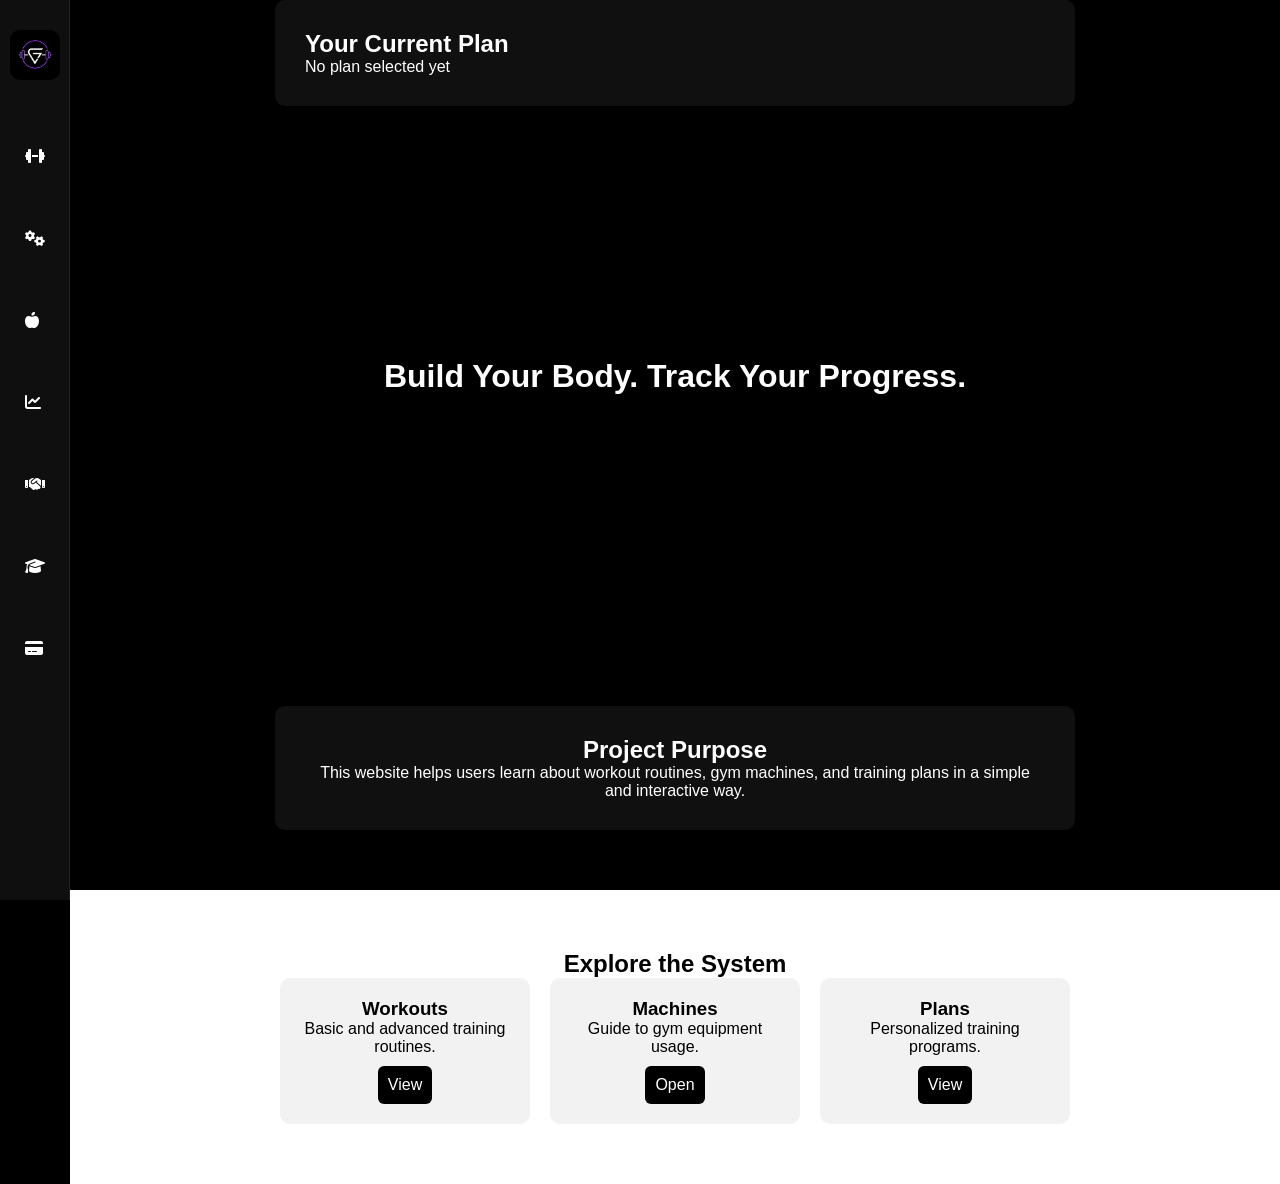
==== index.html @ 777e2af5 "views" ====
<!DOCTYPE html>
<html lang="en">
<head>
  <meta charset="UTF-8" />
  <meta name="viewport" content="width=device-width, initial-scale=1.0"/>
  <title>Gym Progress Tracker</title>

  <link rel="stylesheet" href="css/style.css">

  <!-- FONT AWESOME ICONS -->
  <link rel="stylesheet" href="https://cdnjs.cloudflare.com/ajax/libs/font-awesome/6.5.0/css/all.min.css">
</head>

<body>

  <!-- SIDEBAR -->
  <div class="sidebar">

    <div class="logo">
        <img src="img/logo.png" alt="logo">
        <span class="logo-text">Gym Progress</span>
    </div>

    <a href="#">
      <i class="fa-solid fa-dumbbell"></i>
      <span class="text">Workouts</span>
    </a>

    <a href="machine.html">
      <i class="fa-solid fa-gears"></i>
      <span class="text">Machines</span>
    </a>

    <a href="nutrition.html">
      <i class="fa-solid fa-apple-whole"></i>
      <span class="text">Nutrition</span>
    </a>

    <a href="#">
      <i class="fa-solid fa-chart-line"></i>
      <span class="text">Marketing Fitness</span>
    </a>

    <a href="#">
      <i class="fa-solid fa-handshake"></i>
      <span class="text">Collaborations</span>
    </a>

    <a href="#">
      <i class="fa-solid fa-graduation-cap"></i>
      <span class="text">Become Trainer</span>
    </a>
    <a href="subscription.html">
        <i class="fa-solid fa-credit-card"></i>
        <span class="text">Subscription</span>
    </a>

  </div>

   

  <!-- MAIN CONTENT -->
  <div class="content">
        <div class="info-box">

        <h2>Your Current Plan</h2>
            <p id="userPlan">No plan selected yet</p>
        </div>

    <div class="hero">
      <h1>Build Your Body. Track Your Progress.</h1>
    </div>

    <div class="info">
      <div class="info-box">
        <h2>Project Purpose</h2>
        <p>
          This website helps users learn about workout routines, gym machines,
          and training plans in a simple and interactive way.
        </p>
      </div>
    </div>

    <div class="features">

      <h2>Explore the System</h2>

      <div class="cards">

        <div class="card">
          <h3>Workouts</h3>
          <p>Basic and advanced training routines.</p>
          <a href="#">View</a>
        </div>

        <div class="card">
          <h3>Machines</h3>
          <p>Guide to gym equipment usage.</p>
          <a href="machine.html">Open</a>
        </div>

        <div class="card">
          <h3>Plans</h3>
          <p>Personalized training programs.</p>
          <a href="subscription.html">View</a>
        </div>

      </div>
    </div>

  </div>

  <script src="js/main.js"></script>

</body>
</html>
---- css/style.css ----
* {
  margin: 0;
  padding: 0;
  box-sizing: border-box;
  font-family: Arial, sans-serif;
}

body {
  background: #000;
  color: white;
  min-height: 100vh;
  display: flex;
  overflow-x: hidden;
}

/* =======================
   SIDEBAR
======================= */
.sidebar {
  position: fixed;
  left: 0;
  top: 0;
  height: 100vh;
  width: 70px;
  background: #0f0f0f;
  border-right: 1px solid #222;
  display: flex;
  flex-direction: column;
  align-items: center;
  padding-top: 20px;
  transition: 0.3s ease;
  overflow: hidden;
  z-index: 1000;
}

/* expand */
.sidebar:hover {
  width: 230px;
  align-items: flex-start;
  padding-left: 15px;
}

/* logo */
.logo {
  display: flex;
  align-items: center;
  gap: 12px;
  margin-bottom: 25px;
  width: 100%;
  padding: 10px;
}

.logo img {
  width: 45px;
  height: 45px;
  border-radius: 10px;
  transition: 0.3s ease;
}
/* texto oculto */
.logo-text {
  opacity: 0;
  transform: translateX(-10px);
  transition: 0.3s ease;
  white-space: nowrap;
  color: white;
  font-weight: bold;
}
/* cuando hover en sidebar */
.sidebar:hover .logo-text {
  opacity: 1;
  transform: translateX(0);
}
/* opcional: logo un poco más grande cuando está cerrado */
.sidebar:not(:hover) .logo img {
  width: 50px;
  height: 50px;
}

/* links */
.sidebar a {
  width: 100%;
  display: flex;
  align-items: center;
  gap: 15px;

  padding: 25px 25px; /* 🔥 más espacio entre links */
  margin: 7px 0;      /* 🔥 separación vertical */

  text-decoration: none;
  color: white;
  border-radius: 10px;

  transition: 0.4s ease;
}

/* hover links */
.sidebar a:hover {
  background: #00ff88;
  color: black;
}

/* icon */
.icon {
  font-size: 30px;
  width: 55px;
  text-align: center;
}

/* text hidden */
.text {
  opacity: 0;
  transform: translateX(-10px);
  transition: 0.2s ease;
  white-space: nowrap;
}

/* show text on hover */
.sidebar:hover .text {
  opacity: 1;
  transform: translateX(0);
}

/* =======================
   CONTENT (FIXED)
======================= */
.content {
  flex: 1;
  margin-left: 70px;
  width: 100%;
  transition: 0.3s ease;
}

/* move content when sidebar expands */
.sidebar:hover ~ .content {
  margin-left: 230px;
}

/* =======================
   HERO
======================= */
.hero {
  height: 60vh;
  background: url("https://images.unsplash.com/photo-1517836357463-d25dfeac3438") center/cover;
  display: flex;
  align-items: center;
  justify-content: center;
}

.hero h1 {
  background: rgba(0,0,0,0.6);
  padding: 20px;
  border-radius: 10px;
  text-align: center;
}

/* =======================
   INFO SECTION
======================= */
.info {
  background: #000;
  padding: 60px 20px;
  text-align: center;
}

.info-box {
  max-width: 800px;
  margin: auto;
  background: #101010;
  padding: 30px;
  border-radius: 10px;
}

/* =======================
   FEATURES
======================= */
.features {
  background: white;
  color: black;
  padding: 60px 20px;
  text-align: center;
}

.cards {
  display: flex;
  gap: 20px;
  justify-content: center;
  flex-wrap: wrap;
}

.card {
  background: #f2f2f2;
  padding: 20px;
  width: 250px;
  border-radius: 10px;
}

.card a {
  display: inline-block;
  margin-top: 10px;
  padding: 10px;
  background: black;
  color: white;
  text-decoration: none;
  border-radius: 6px;
}

.plans {
  display: flex;
  gap: 20px;
  justify-content: center;
  flex-wrap: wrap;
  margin-top: 20px;
}

.plan {
  background: #111;
  color: white;
  padding: 20px;
  width: 220px;
  border-radius: 10px;
  cursor: pointer;
  transition: 0.3s;
  border: 1px solid #666666;
  text-align: center;
}

.plan:hover {
  transform: scale(1.05);
  border-color: #00ff88;
}

.premium {
  border: 1px solid #00ff88;
}

.elite {
  border: 1px solid gold;
}

/* MODAL */
.modal {
  display: none;
  position: fixed;
  top: 0;
  left: 0;
  width: 100%;
  height: 100%;
  background: rgba(0,0,0,0.8);
  justify-content: center;
  align-items: center;
}

.modal-content {
  background: #111;
  padding: 30px;
  border-radius: 10px;
  width: 320px;
  text-align: center;
}

.modal-content input {
  width: 100%;
  margin: 10px 0;
  padding: 10px;
  border-radius: 5px;
  border: none;
}

.modal-content button {
  width: 100%;
  padding: 10px;
  background: #00ff88;
  border: none;
  cursor: pointer;
  font-weight: bold;
}

.close {
  float: right;
  cursor: pointer;
  font-size: 20px;
}
.notice {
  background: #ffcc00;
  color: black;
  text-align: center;
  padding: 10px;
  font-weight: bold;
}
.paypal-btn {
  width: 100%;
  padding: 12px;
  background: #0070ba;
  color: white;
  border: none;
  border-radius: 6px;
  cursor: pointer;
  font-weight: bold;
  margin-top: 10px;
  display: flex;
  justify-content: center;
  gap: 8px;
  align-items: center;
}

.paypal-btn:hover {
  background: #005c99;
}

#paymentStatus {
  margin-top: 10px;
  font-size: 14px;
  color: #00ff88;
}
.plan {
  transition: all 0.3s ease;
}

.plan:hover {
  transform: scale(1.08);
  box-shadow: 0 0 15px #00ff88;
}
/* =======================
   RESPONSIVE
======================= */
@media (max-width: 768px) {
  .sidebar {
    width: 60px;
  }

  .sidebar:hover {
    width: 200px;
  }

  .content {
    margin-left: 60px;
  }

  .hero h1 {
    font-size: 20px;
  }

  .cards {
    flex-direction: column;
    align-items: center;
  }
}
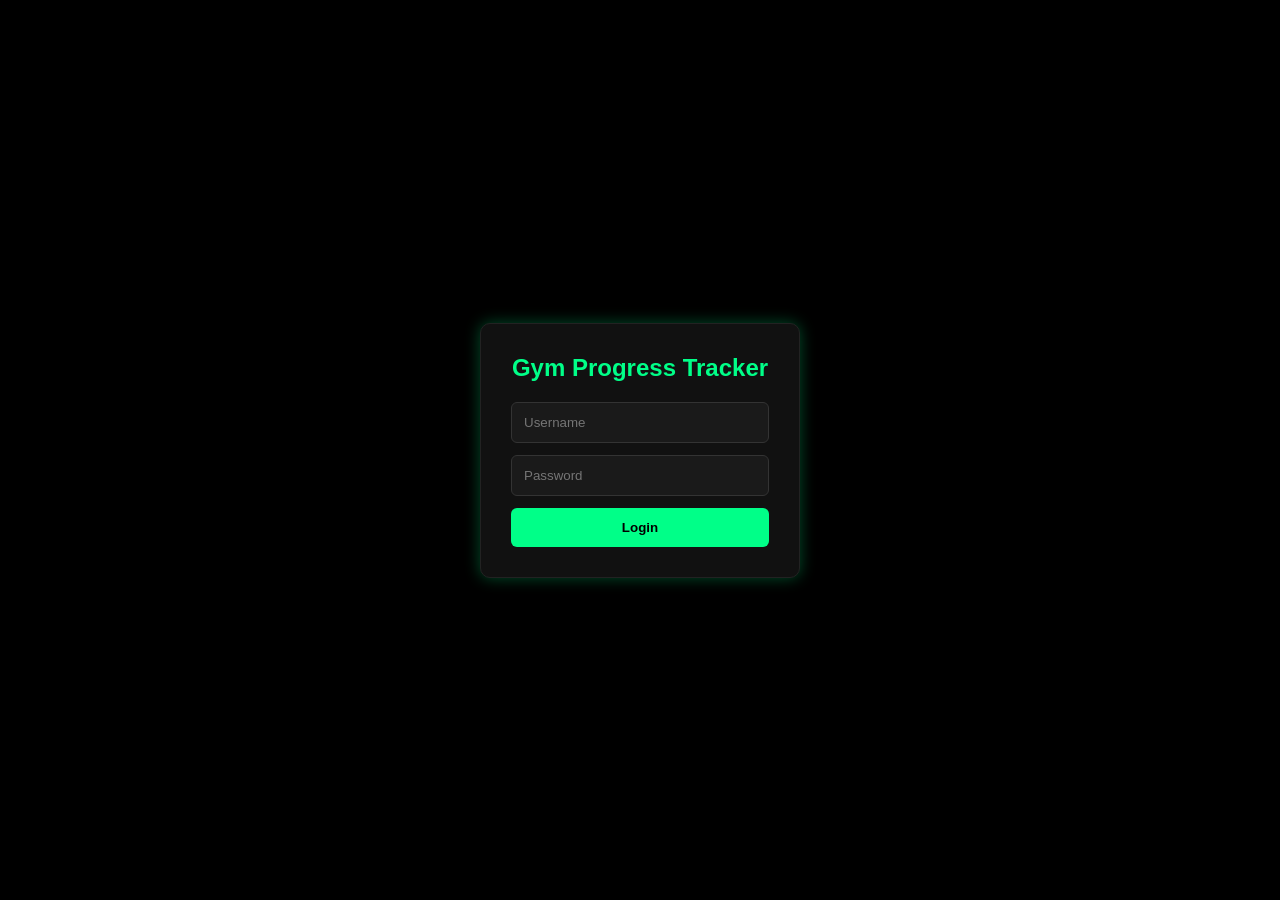
==== commit a0ef899c: "add the requeriments" ====
--- a/index.html
+++ b/index.html
@@ -1,8 +1,8 @@
 <!DOCTYPE html>
 <html lang="en">
 <head>
-  <meta charset="UTF-8" />
-  <meta name="viewport" content="width=device-width, initial-scale=1.0"/>
+  <meta charset="UTF-8" >
+  <meta name="viewport" content="width=device-width, initial-scale=1.0">
   <title>Gym Progress Tracker</title>
 
   <link rel="stylesheet" href="css/style.css">
@@ -16,12 +16,16 @@
   <!-- SIDEBAR -->
   <div class="sidebar">
 
-    <div class="logo">
-        <img src="img/logo.png" alt="logo">
-        <span class="logo-text">Gym Progress</span>
-    </div>
+   <div class="logo">
+    <img src="img/logo.png" alt="logo">
+    <span class="logo-text">Gym Progress</span>
+</div>
 
-    <a href="#">
+<div id="welcomeUser">
+  <i class="fa-solid fa-user"></i>
+</div>
+
+    <a href="workouts.html">
       <i class="fa-solid fa-dumbbell"></i>
       <span class="text">Workouts</span>
     </a>
@@ -54,11 +58,12 @@
         <i class="fa-solid fa-credit-card"></i>
         <span class="text">Subscription</span>
     </a>
+    <a href="#" id="logoutBtn">
+      <i class="fa-solid fa-right-from-bracket"></i>
+      <span class="text">Logout</span>
+    </a>
 
   </div>
-
-   
-
   <!-- MAIN CONTENT -->
   <div class="content">
         <div class="info-box">
@@ -74,6 +79,7 @@
     <div class="info">
       <div class="info-box">
         <h2>Project Purpose</h2>
+        <br>
         <p>
           This website helps users learn about workout routines, gym machines,
           and training plans in a simple and interactive way.
@@ -84,7 +90,7 @@
     <div class="features">
 
       <h2>Explore the System</h2>
-
+      <br>
       <div class="cards">
 
         <div class="card">
--- a/css/style.css
+++ b/css/style.css
@@ -56,6 +56,28 @@
   border-radius: 10px;
   transition: 0.3s ease;
 }
+/* =======================
+   USER INFO
+======================= */
+
+#welcomeUser{
+  width: 100%;
+  text-align: center;
+  color: #cccccc;
+  font-size: 14px;
+  margin-bottom: 20px;
+
+  opacity: 0;
+  transform: translateX(-10px);
+  transition: 0.3s ease;
+
+  white-space: nowrap;
+}
+
+.sidebar:hover #welcomeUser{
+  opacity: 1;
+  transform: translateX(0);
+}
 /* texto oculto */
 .logo-text {
   opacity: 0;
@@ -70,7 +92,6 @@
   opacity: 1;
   transform: translateX(0);
 }
-/* opcional: logo un poco más grande cuando está cerrado */
 .sidebar:not(:hover) .logo img {
   width: 50px;
   height: 50px;
@@ -81,10 +102,10 @@
   width: 100%;
   display: flex;
   align-items: center;
-  gap: 15px;
-
-  padding: 25px 25px; /* 🔥 más espacio entre links */
-  margin: 7px 0;      /* 🔥 separación vertical */
+  gap: 10px;
+
+  padding: 20px 25px; 
+  margin: 7px 0;    
 
   text-decoration: none;
   color: white;
@@ -228,11 +249,9 @@
   transform: scale(1.05);
   border-color: #00ff88;
 }
-
 .premium {
   border: 1px solid #00ff88;
 }
-
 .elite {
   border: 1px solid gold;
 }
@@ -344,4 +363,77 @@
     flex-direction: column;
     align-items: center;
   }
+}
+/* =======================
+   WORKOUT TRACKER
+======================= */
+
+.workout-form {
+  max-width: 700px;
+  margin: auto;
+  background: #111;
+  padding: 30px;
+  border-radius: 15px;
+  border: 1px solid #222;
+  box-shadow: 0 0 20px rgba(0,255,136,0.15);
+}
+
+.workout-form h1 {
+  color: #00ff88;
+  margin-bottom: 20px;
+}
+
+.workout-form input,
+.workout-form select,
+.workout-form textarea {
+  width: 100%;
+  padding: 15px;
+  margin-bottom: 15px;
+  background: #1a1a1a;
+  color: white;
+  border: 1px solid #333;
+  border-radius: 8px;
+  font-size: 16px;
+}
+
+.workout-form input:focus,
+.workout-form textarea:focus {
+  outline: none;
+  border-color: #00ff88;
+  box-shadow: 0 0 10px rgba(0,255,136,0.4);
+}
+
+.workout-form button {
+  width: 100%;
+  padding: 15px;
+  background: #00ff88;
+  color: black;
+  border: none;
+  border-radius: 8px;
+  font-size: 17px;
+  font-weight: bold;
+  cursor: pointer;
+  transition: 0.3s;
+}
+
+.workout-form button:hover {
+  transform: scale(1.02);
+  box-shadow: 0 0 15px #00ff88;
+}
+
+.saved-workout {
+  margin-top: 25px;
+  background: #0c0c0c;
+  border: 1px solid #00ff88;
+  padding: 20px;
+  border-radius: 10px;
+}
+
+.saved-workout h2 {
+  color: #00ff88;
+  margin-bottom: 15px;
+}
+
+.saved-workout p {
+  margin-bottom: 8px;
 }
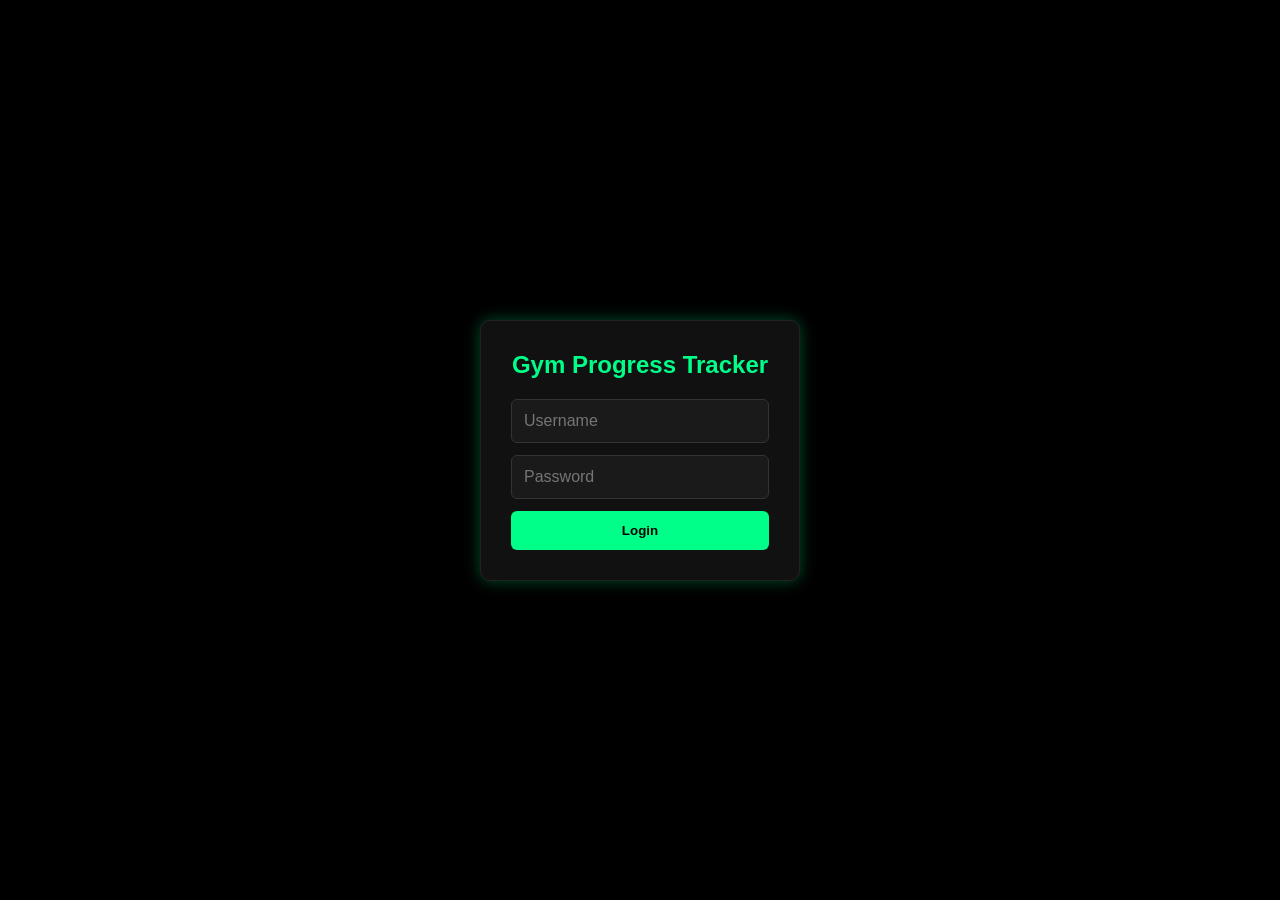
==== commit 807d99c3: "adasad" ====
--- a/index.html
+++ b/index.html
@@ -45,7 +45,7 @@
       <span class="text">Marketing Fitness</span>
     </a>
 
-    <a href="#">
+    <a href="collaborations.html">
       <i class="fa-solid fa-handshake"></i>
       <span class="text">Collaborations</span>
     </a>
--- a/css/style.css
+++ b/css/style.css
@@ -436,4 +436,196 @@
 
 .saved-workout p {
   margin-bottom: 8px;
-}+}
+
+/*-----------fitnesred page___*/
+
+
+.fitred-banner {
+    background: linear-gradient(135deg, #1a1a1a, #111);
+    border-radius: 20px;
+    padding: 30px;
+    margin-bottom: 25px;
+    border-left: 5px solid #8b5cf6;
+}
+
+.fitred-title {
+    display: flex;
+    align-items: center;
+    gap: 15px;
+}
+
+.fitred-title i {
+    color: #8b5cf6;
+    font-size: 2rem;
+}
+
+.fitred-title h1 {
+    font-size: 3rem;
+    color: white;
+}
+
+.fitred-subtitle {
+    color: #8b5cf6;
+    font-weight: bold;
+    margin-bottom: 10px;
+}
+input,
+textarea {
+    width: 100%;
+    background: #1b1b1b;
+    color: white;
+    border: 1px solid #333;
+    border-radius: 12px;
+    padding: 15px;
+    font-size: 16px;
+}
+
+input:focus,
+textarea:focus {
+    outline: none;
+    border-color: #8b5cf6;
+}
+
+#postForm button,
+#challengeForm button {
+    background: #8b5cf6;
+    color: white;
+    border: none;
+    padding: 12px 25px;
+    border-radius: 10px;
+    font-weight: bold;
+    cursor: pointer;
+    transition: .3s;
+}
+
+#postForm button:hover,
+#challengeForm button:hover {
+    transform: translateY(-2px);
+}
+
+.cards .card {
+    background: #151515;
+    color: white;
+    border-radius: 15px;
+    padding: 25px;
+    text-align: center;
+    transition: .3s;
+}
+
+.cards .card:hover {
+    transform: translateY(-5px);
+}
+
+.cards .card p {
+    font-size: 2rem;
+    color: #8b5cf6;
+    font-weight: bold;
+}
+
+.challenge-card {
+    border-top: 4px solid #8b5cf6;
+}
+
+.accept-btn {
+    background: #16a34a;
+    color: white;
+    border: none;
+    padding: 10px 15px;
+    border-radius: 8px;
+}
+
+
+.post-card {
+    border-left: 4px solid #8b5cf6;
+}
+
+.like-btn {
+    background: #8b5cf6;
+    color: white;
+    border: none;
+    padding: 10px 18px;
+    border-radius: 8px;
+}
+#feedContainer {
+    display: flex;
+    flex-direction: column;
+    gap: 25px;
+}
+
+.comments-section {
+    margin-top: 15px;
+}
+
+.comment-input {
+    width: 90%;
+    margin: 10px auto;
+    display: block;
+}
+
+.comment-btn {
+    display: block;
+    margin: 10px auto;
+}
+.delete-post-btn{
+    background:#dc2626;
+    color:white;
+    border:none;
+    padding:10px 15px;
+    border-radius:8px;
+    cursor:pointer;
+    margin-top:10px;
+}
+.post-actions{
+    display:flex;
+    align-items:center;
+    gap:10px;
+    margin-top:15px;
+}
+
+.like-btn,
+.delete-post-btn,
+.comment-btn{
+    border:none;
+    border-radius:8px;
+    padding:8px 12px;
+    cursor:pointer;
+}
+.comment-box{
+    background:rgba(255,255,255,0.05);
+    padding:10px;
+    border-radius:10px;
+    margin-bottom:10px;
+}
+
+.comment-reactions{
+    display:flex;
+    gap:8px;
+    margin-top:8px;
+}
+
+.reaction-btn{
+    border:none;
+    border-radius:20px;
+    padding:5px 10px;
+    cursor:pointer;
+}
+.post-image{
+
+    width:100%;
+
+    max-height:400px;
+
+    object-fit:cover;
+
+    border-radius:12px;
+
+    margin-top:15px;
+    margin-bottom:15px;
+
+}
+.post-date{
+    font-size:0.85rem;
+    opacity:0.7;
+    margin-bottom:10px;
+} 
